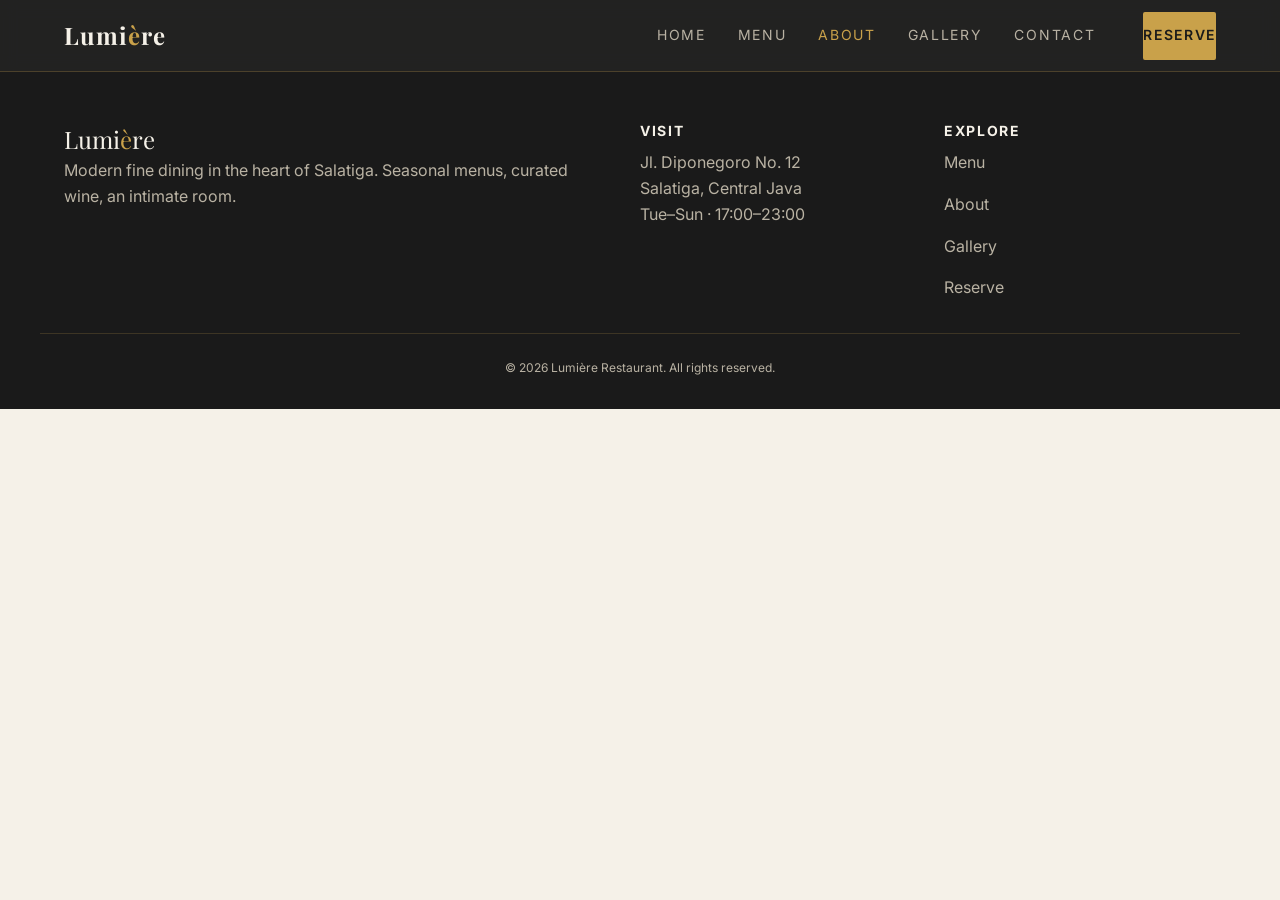
==== about.html @ 9eb80b6d "Initial commit: Lumiere restaurant website" ====
<!DOCTYPE html>
<html lang="en">

<head>
  <meta charset="UTF-8">
  <meta name="viewport" content="width=device-width, initial-scale=1">
  <title>About — Lumiere</title>
  <meta name="description" content="About Lumière: our story, our chef, and our values.">
  <link rel="preconnect" href="https://fonts.googleapis.com">
  <link rel="preconnect" href="https://fonts.gstatic.com" crossorigin>
  <link
    href="https://fonts.googleapis.com/css2?family=Playfair+Display:wght@500;600;700&family=Inter:wght@400;500;600&display=swap"
    rel="stylesheet">
  <link rel="stylesheet" href="css/about.css">
</head>

<body>
  <a class="skip-link" href="#main">Skip to content</a>
  <header class="nav" data-open="false">
    <div class="container nav__inner">
      <a class="nav__brand" href="index.html">Lumi<span>è</span>re</a>
      <button class="nav__toggle" aria-label="Toggle navigation" aria-expanded="false" aria-controls="nav-links">
        <span></span><span></span><span></span>
      </button>
      <nav id="nav-links" class="nav__links" aria-label="Primary">
        <a href="index.html">Home</a>
        <a href="menu.html">Menu</a>
        <a href="about.html">About</a>
        <a href="gallery.html">Gallery</a>
        <a href="contact.html">Contact</a>
        <a class="btn btn--primary" href="reservation.html">Reserve</a>
      </nav>
    </div>
  </header>

  <main id="main">
  </main>

  <footer class="footer">
    <div class="container footer__grid">
      <div>
        <p class="footer__brand">Lumi<span>è</span>re</p>
        <p>Modern fine dining in the heart of Salatiga. Seasonal menus, curated wine, an intimate room.</p>
      </div>
      <div>
        <h4>Visit</h4>
        <p>Jl. Diponegoro No. 12<br>Salatiga, Central Java</p>
        <p>Tue–Sun · 17:00–23:00</p>
      </div>
      <div>
        <h4>Explore</h4>
        <ul class="stack">
          <li><a href="menu.html">Menu</a></li>
          <li><a href="about.html">About</a></li>
          <li><a href="gallery.html">Gallery</a></li>
          <li><a href="reservation.html">Reserve</a></li>
        </ul>
      </div>
    </div>
    <div class="container footer__bottom">
      <p>© <span id="year">2026</span> Lumière Restaurant. All rights reserved.</p>
    </div>
  </footer>

  <script src="js/main.js"></script>
</body>

</html>
---- css/about.css ----
:root {
  /* Color */
  --charcoal: #1a1a1a;
  --charcoal-90: #262626;
  --charcoal-80: #333333;
  --gold: #c9a14a;
  --gold-dark: #a8842f;
  --cream: #f5f1e8;
  --cream-dark: #e8e1d0;
  --white: #ffffff;
  --text: #1a1a1a;
  --text-muted: #5c5751;
  --text-on-dark: #f5f1e8;
  --text-on-dark-muted: #b9b2a3;
  --error: #b3261e;
  --success: #2e7d32;
  --border: #d8d0bf;

  /* Type scale */
  --fs-12: 0.75rem;
  --fs-14: 0.875rem;
  --fs-16: 1rem;
  --fs-18: 1.125rem;
  --fs-24: 1.5rem;
  --fs-32: 2rem;
  --fs-48: clamp(2.25rem, 6vw, 3rem);
  --fs-hero: clamp(2.75rem, 9vw, 4.5rem);

  /* Spacing (8pt rhythm) */
  --sp-1: 0.5rem;
  --sp-2: 1rem;
  --sp-3: 1.5rem;
  --sp-4: 2rem;
  --sp-6: 3rem;
  --sp-8: 4rem;
  --sp-12: 6rem;

  /* Misc */
  --radius: 4px;
  --maxw: 1200px;
  --nav-h: 72px;
  --shadow-sm: 0 1px 3px rgba(26, 26, 26, .08);
  --shadow-md: 0 8px 24px rgba(26, 26, 26, .12);
  --ease: cubic-bezier(.2, .7, .3, 1);
  --dur: 220ms;
}

*,
*::before,
*::after {
  box-sizing: border-box;
  margin: 0;
  padding: 0;
}

html {
  scroll-behavior: smooth;
  -webkit-text-size-adjust: 100%;
}

@media (prefers-reduced-motion: reduce) {
  html {
    scroll-behavior: auto;
  }

  *,
  *::before,
  *::after {
    animation-duration: .01ms !important;
    transition-duration: .01ms !important;
  }
}

img {
  max-width: 100%;
  height: auto;
  display: block;
}

a {
  color: inherit;
  text-decoration: none;
}

button {
  font: inherit;
  cursor: pointer;
  border: none;
  background: none;
}

ul {
  list-style: none;
}

body {
  font-family: 'Inter', system-ui, sans-serif;
  font-size: var(--fs-16);
  line-height: 1.6;
  color: var(--text);
  background: var(--cream);
  -webkit-font-smoothing: antialiased;
}

h1,
h2,
h3,
.display {
  font-family: 'Playfair Display', Georgia, serif;
  font-weight: 600;
  line-height: 1.15;
  color: var(--charcoal);
}

h1 {
  font-size: var(--fs-48);
}

h2 {
  font-size: var(--fs-32);
}

h3 {
  font-size: var(--fs-24);
}

.eyebrow {
  font-size: var(--fs-12);
  letter-spacing: .22em;
  text-transform: uppercase;
  color: var(--gold-dark);
  font-weight: 600;
}

.lead {
  font-size: var(--fs-18);
  color: var(--text-muted);
  max-width: 60ch;
}

.container {
  width: 100%;
  max-width: var(--maxw);
  margin: 0 auto;
  padding: 0 var(--sp-3);
}

.section {
  padding: var(--sp-8) 0;
}

.section--tight {
  padding: var(--sp-6) 0;
}

.text-center {
  text-align: center;
}

.stack > * + * {
  margin-top: var(--sp-2);
}

.section-head {
  max-width: 60ch;
  margin: 0 auto var(--sp-6);
  text-align: center;
}

.section-head .eyebrow {
  display: block;
  margin-bottom: var(--sp-1);
}

.btn {
  display: inline-flex;
  align-items: center;
  justify-content: center;
  gap: .5rem;
  min-height: 48px;
  padding: 0 var(--sp-4);
  font-size: var(--fs-14);
  font-weight: 600;
  letter-spacing: .12em;
  text-transform: uppercase;
  border-radius: 2px;
  transition:
    background var(--dur) var(--ease),
    color var(--dur) var(--ease),
    transform var(--dur) var(--ease);
}

.btn:active {
  transform: scale(.98);
}

.btn--primary {
  background: var(--gold);
  color: var(--charcoal);
}

.btn--primary:hover {
  background: var(--gold-dark);
  color: var(--white);
}

.btn--ghost {
  border: 1px solid var(--gold);
  color: var(--charcoal);
}

.btn--ghost:hover {
  background: var(--gold);
  color: var(--charcoal);
}

.btn--on-dark {
  border: 1px solid var(--text-on-dark);
  color: var(--text-on-dark);
}

.btn--on-dark:hover {
  background: var(--text-on-dark);
  color: var(--charcoal);
}

:focus-visible {
  outline: 3px solid var(--gold);
  outline-offset: 2px;
  border-radius: var(--radius);
}

.skip-link {
  position: absolute;
  left: -999px;
  top: 0;
  z-index: 2000;
  background: var(--charcoal);
  color: var(--cream);
  padding: var(--sp-1) var(--sp-2);
}

.skip-link:focus {
  left: var(--sp-2);
  top: var(--sp-2);
}

.nav {
  position: sticky;
  top: 0;
  z-index: 100;
  height: var(--nav-h);
  background: rgba(26, 26, 26, .96);
  backdrop-filter: blur(8px);
  border-bottom: 1px solid rgba(201, 161, 74, .25);
}

.nav__inner {
  display: flex;
  align-items: center;
  justify-content: space-between;
  height: 100%;
}

.nav__brand {
  font-family: 'Playfair Display', serif;
  font-size: var(--fs-24);
  font-weight: 700;
  color: var(--cream);
  letter-spacing: .04em;
}

.nav__brand span {
  color: var(--gold);
}

.nav__toggle {
  display: inline-flex;
  flex-direction: column;
  gap: 5px;
  padding: 10px;
  color: var(--cream);
}

.nav__toggle span {
  width: 26px;
  height: 2px;
  background: currentColor;
  transition:
    transform var(--dur) var(--ease),
    opacity var(--dur);
}

.nav[data-open="true"] .nav__toggle span:nth-child(1) {
  transform: translateY(7px) rotate(45deg);
}

.nav[data-open="true"] .nav__toggle span:nth-child(2) {
  opacity: 0;
}

.nav[data-open="true"] .nav__toggle span:nth-child(3) {
  transform: translateY(-7px) rotate(-45deg);
}

.nav__links {
  display: none;
}

.nav__links a {
  display: block;
  padding: var(--sp-2) 0;
  color: var(--text-on-dark-muted);
  font-size: var(--fs-14);
  letter-spacing: .12em;
  text-transform: uppercase;
  transition: color var(--dur);
}

.nav__links a:hover {
  color: var(--cream);
}

.nav__links a[aria-current="page"] {
  color: var(--gold);
}

.nav__links a.btn--primary {
  color: var(--charcoal);
  display: inline-flex;
}

.nav__links a.btn--primary:hover {
  color: var(--white);
}

/* Mobile drawer */
@media (max-width: 1023px) {
  .nav__links {
    position: fixed;
    inset: var(--nav-h) 0 auto 0;
    background: var(--charcoal);
    padding: var(--sp-2) var(--sp-3) var(--sp-4);
    border-bottom: 1px solid rgba(201, 161, 74, .25);
    transform: translateY(-12px);
    opacity: 0;
    pointer-events: none;
    transition:
      transform var(--dur) var(--ease),
      opacity var(--dur);
  }

  .nav[data-open="true"] .nav__links {
    display: block;
    transform: none;
    opacity: 1;
    pointer-events: auto;
  }

  .nav__links .btn {
    margin-top: var(--sp-2);
    width: 100%;
  }
}

@media (min-width: 1024px) {
  .nav__toggle {
    display: none;
  }

  .nav__links {
    display: flex;
    align-items: center;
    gap: var(--sp-4);
  }

  .nav__links a {
    padding: 0;
  }

  .nav__links .btn {
    margin-left: var(--sp-2);
  }
}

.footer {
  background: var(--charcoal);
  color: var(--text-on-dark-muted);
  padding: var(--sp-6) 0 var(--sp-4);
}

.footer__grid {
  display: grid;
  gap: var(--sp-4);
}

@media (min-width: 768px) {
  .footer__grid {
    grid-template-columns: 2fr 1fr 1fr;
  }
}

.footer__brand {
  font-family: 'Playfair Display', serif;
  font-size: var(--fs-24);
  color: var(--cream);
}

.footer__brand span {
  color: var(--gold);
}

.footer h4 {
  color: var(--cream);
  font-size: var(--fs-14);
  letter-spacing: .12em;
  text-transform: uppercase;
  margin-bottom: var(--sp-1);
  font-family: 'Inter', sans-serif;
}

.footer a:hover {
  color: var(--cream);
}

.footer__bottom {
  margin-top: var(--sp-4);
  padding-top: var(--sp-3);
  border-top: 1px solid rgba(201, 161, 74, .2);
  font-size: var(--fs-12);
  text-align: center;
}

.sr-only {
  position: absolute;
  width: 1px;
  height: 1px;
  padding: 0;
  margin: -1px;
  overflow: hidden;
  clip: rect(0 0 0 0);
  white-space: nowrap;
  border: 0;
}
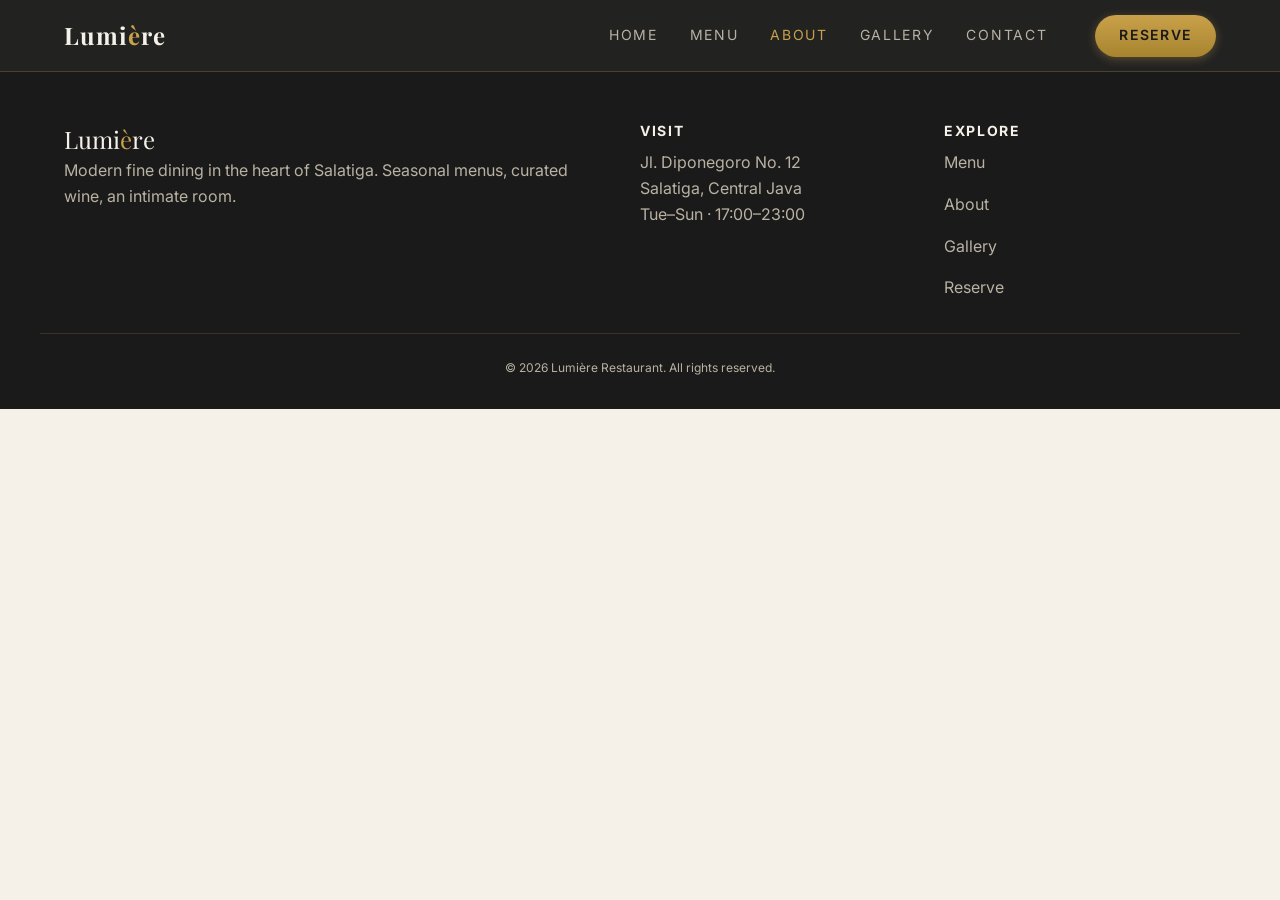
==== commit c45cfb9b: "Collapse BEM double dash/underscore to single dash, remove dead CSS Rename all `__` and `--` class/i" ====
--- a/about.html
+++ b/about.html
@@ -17,18 +17,18 @@
 <body>
   <a class="skip-link" href="#main">Skip to content</a>
   <header class="nav" data-open="false">
-    <div class="container nav__inner">
-      <a class="nav__brand" href="index.html">Lumi<span>è</span>re</a>
-      <button class="nav__toggle" aria-label="Toggle navigation" aria-expanded="false" aria-controls="nav-links">
+    <div class="container nav-inner">
+      <a class="nav-brand" href="index.html">Lumi<span>è</span>re</a>
+      <button class="nav-toggle" aria-label="Toggle navigation" aria-expanded="false" aria-controls="nav-links">
         <span></span><span></span><span></span>
       </button>
-      <nav id="nav-links" class="nav__links" aria-label="Primary">
+      <nav id="nav-links" class="nav-links" aria-label="Primary">
         <a href="index.html">Home</a>
         <a href="menu.html">Menu</a>
         <a href="about.html">About</a>
         <a href="gallery.html">Gallery</a>
         <a href="contact.html">Contact</a>
-        <a class="btn btn--primary" href="reservation.html">Reserve</a>
+        <a class="btn btn-primary" href="reservation.html">Reserve</a>
       </nav>
     </div>
   </header>
@@ -37,9 +37,9 @@
   </main>
 
   <footer class="footer">
-    <div class="container footer__grid">
+    <div class="container footer-grid">
       <div>
-        <p class="footer__brand">Lumi<span>è</span>re</p>
+        <p class="footer-brand">Lumi<span>è</span>re</p>
         <p>Modern fine dining in the heart of Salatiga. Seasonal menus, curated wine, an intimate room.</p>
       </div>
       <div>
@@ -57,7 +57,7 @@
         </ul>
       </div>
     </div>
-    <div class="container footer__bottom">
+    <div class="container footer-bottom">
       <p>© <span id="year">2026</span> Lumière Restaurant. All rights reserved.</p>
     </div>
   </footer>
--- a/css/about.css
+++ b/css/about.css
@@ -104,8 +104,7 @@
 
 h1,
 h2,
-h3,
-.display {
+h3 {
   font-family: 'Playfair Display', Georgia, serif;
   font-weight: 600;
   line-height: 1.15;
@@ -122,20 +121,6 @@
 
 h3 {
   font-size: var(--fs-24);
-}
-
-.eyebrow {
-  font-size: var(--fs-12);
-  letter-spacing: .22em;
-  text-transform: uppercase;
-  color: var(--gold-dark);
-  font-weight: 600;
-}
-
-.lead {
-  font-size: var(--fs-18);
-  color: var(--text-muted);
-  max-width: 60ch;
 }
 
 .container {
@@ -145,31 +130,8 @@
   padding: 0 var(--sp-3);
 }
 
-.section {
-  padding: var(--sp-8) 0;
-}
-
-.section--tight {
-  padding: var(--sp-6) 0;
-}
-
-.text-center {
-  text-align: center;
-}
-
 .stack > * + * {
   margin-top: var(--sp-2);
-}
-
-.section-head {
-  max-width: 60ch;
-  margin: 0 auto var(--sp-6);
-  text-align: center;
-}
-
-.section-head .eyebrow {
-  display: block;
-  margin-bottom: var(--sp-1);
 }
 
 .btn {
@@ -194,34 +156,14 @@
   transform: scale(.98);
 }
 
-.btn--primary {
+.btn-primary {
   background: var(--gold);
   color: var(--charcoal);
 }
 
-.btn--primary:hover {
+.btn-primary:hover {
   background: var(--gold-dark);
   color: var(--white);
-}
-
-.btn--ghost {
-  border: 1px solid var(--gold);
-  color: var(--charcoal);
-}
-
-.btn--ghost:hover {
-  background: var(--gold);
-  color: var(--charcoal);
-}
-
-.btn--on-dark {
-  border: 1px solid var(--text-on-dark);
-  color: var(--text-on-dark);
-}
-
-.btn--on-dark:hover {
-  background: var(--text-on-dark);
-  color: var(--charcoal);
 }
 
 :focus-visible {
@@ -255,14 +197,14 @@
   border-bottom: 1px solid rgba(201, 161, 74, .25);
 }
 
-.nav__inner {
+.nav-inner {
   display: flex;
   align-items: center;
   justify-content: space-between;
   height: 100%;
 }
 
-.nav__brand {
+.nav-brand {
   font-family: 'Playfair Display', serif;
   font-size: var(--fs-24);
   font-weight: 700;
@@ -270,11 +212,11 @@
   letter-spacing: .04em;
 }
 
-.nav__brand span {
+.nav-brand span {
   color: var(--gold);
 }
 
-.nav__toggle {
+.nav-toggle {
   display: inline-flex;
   flex-direction: column;
   gap: 5px;
@@ -282,7 +224,7 @@
   color: var(--cream);
 }
 
-.nav__toggle span {
+.nav-toggle span {
   width: 26px;
   height: 2px;
   background: currentColor;
@@ -291,23 +233,23 @@
     opacity var(--dur);
 }
 
-.nav[data-open="true"] .nav__toggle span:nth-child(1) {
+.nav[data-open="true"] .nav-toggle span:nth-child(1) {
   transform: translateY(7px) rotate(45deg);
 }
 
-.nav[data-open="true"] .nav__toggle span:nth-child(2) {
+.nav[data-open="true"] .nav-toggle span:nth-child(2) {
   opacity: 0;
 }
 
-.nav[data-open="true"] .nav__toggle span:nth-child(3) {
+.nav[data-open="true"] .nav-toggle span:nth-child(3) {
   transform: translateY(-7px) rotate(-45deg);
 }
 
-.nav__links {
+.nav-links {
   display: none;
 }
 
-.nav__links a {
+.nav-links a {
   display: block;
   padding: var(--sp-2) 0;
   color: var(--text-on-dark-muted);
@@ -317,26 +259,38 @@
   transition: color var(--dur);
 }
 
-.nav__links a:hover {
-  color: var(--cream);
-}
-
-.nav__links a[aria-current="page"] {
+.nav-links a:hover {
+  color: var(--cream);
+}
+
+.nav-links a[aria-current="page"] {
   color: var(--gold);
 }
 
-.nav__links a.btn--primary {
+.nav-links a.btn-primary {
   color: var(--charcoal);
   display: inline-flex;
-}
-
-.nav__links a.btn--primary:hover {
-  color: var(--white);
+  min-height: 42px;
+  padding: 0 var(--sp-3);
+  border-radius: 999px;
+  background: linear-gradient(180deg, var(--gold), var(--gold-dark));
+  box-shadow: 0 2px 10px rgba(201, 161, 74, .35);
+  transition:
+    background var(--dur) var(--ease),
+    box-shadow var(--dur) var(--ease),
+    transform var(--dur) var(--ease);
+}
+
+.nav-links a.btn-primary:hover {
+  color: var(--charcoal);
+  background: linear-gradient(180deg, #d9b25e, var(--gold));
+  box-shadow: 0 4px 16px rgba(201, 161, 74, .5);
+  transform: translateY(-1px);
 }
 
 /* Mobile drawer */
 @media (max-width: 1023px) {
-  .nav__links {
+  .nav-links {
     position: fixed;
     inset: var(--nav-h) 0 auto 0;
     background: var(--charcoal);
@@ -350,35 +304,35 @@
       opacity var(--dur);
   }
 
-  .nav[data-open="true"] .nav__links {
+  .nav[data-open="true"] .nav-links {
     display: block;
     transform: none;
     opacity: 1;
     pointer-events: auto;
   }
 
-  .nav__links .btn {
+  .nav-links .btn {
     margin-top: var(--sp-2);
     width: 100%;
   }
 }
 
 @media (min-width: 1024px) {
-  .nav__toggle {
+  .nav-toggle {
     display: none;
   }
 
-  .nav__links {
+  .nav-links {
     display: flex;
     align-items: center;
     gap: var(--sp-4);
   }
 
-  .nav__links a {
+  .nav-links a {
     padding: 0;
   }
 
-  .nav__links .btn {
+  .nav-links .btn {
     margin-left: var(--sp-2);
   }
 }
@@ -389,24 +343,24 @@
   padding: var(--sp-6) 0 var(--sp-4);
 }
 
-.footer__grid {
+.footer-grid {
   display: grid;
   gap: var(--sp-4);
 }
 
 @media (min-width: 768px) {
-  .footer__grid {
+  .footer-grid {
     grid-template-columns: 2fr 1fr 1fr;
   }
 }
 
-.footer__brand {
+.footer-brand {
   font-family: 'Playfair Display', serif;
   font-size: var(--fs-24);
   color: var(--cream);
 }
 
-.footer__brand span {
+.footer-brand span {
   color: var(--gold);
 }
 
@@ -423,7 +377,7 @@
   color: var(--cream);
 }
 
-.footer__bottom {
+.footer-bottom {
   margin-top: var(--sp-4);
   padding-top: var(--sp-3);
   border-top: 1px solid rgba(201, 161, 74, .2);
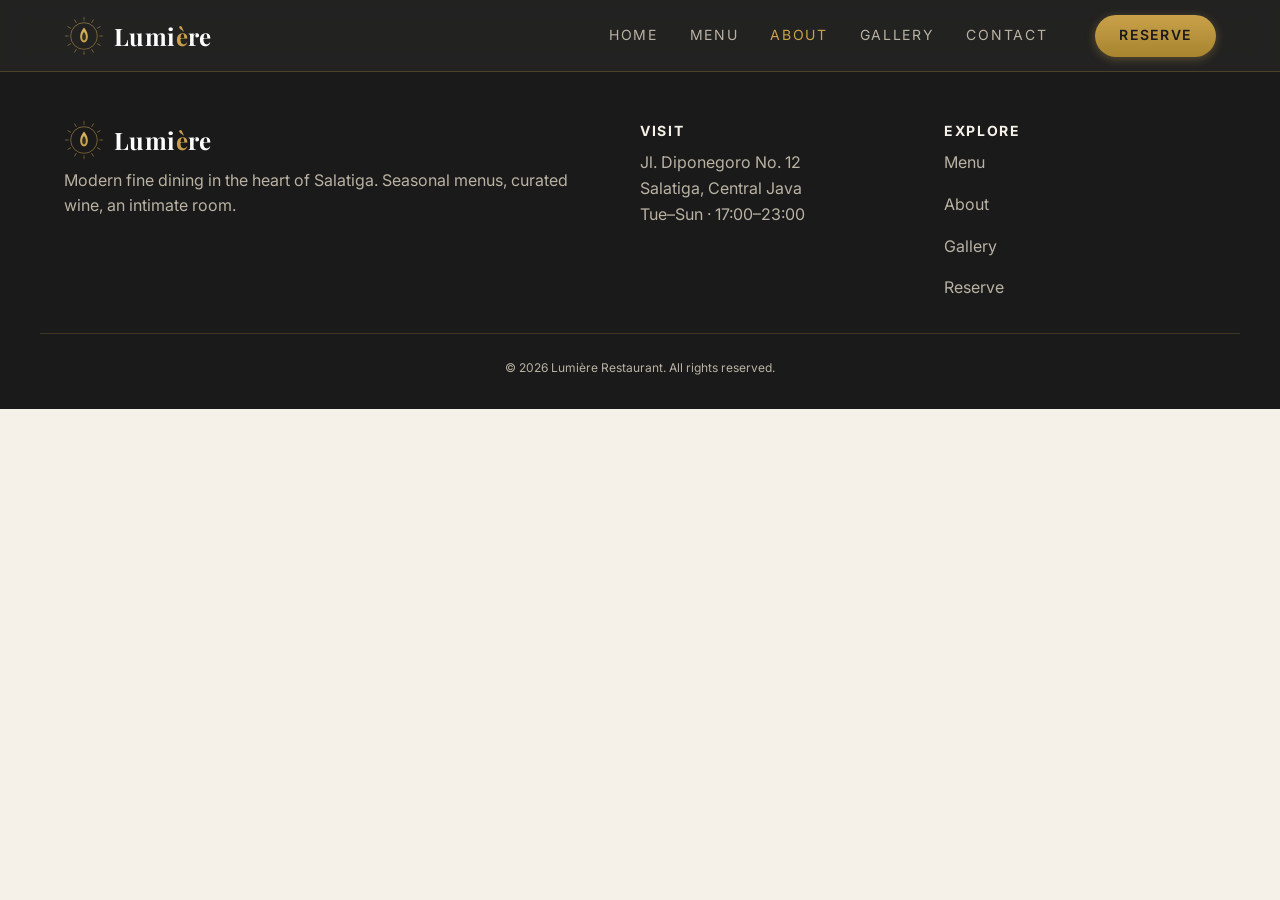
==== commit fc04a23e: "Add logo emblem + wordmark lockup to nav and footer Place gold logo-mark emblem beside white "Lumièr" ====
--- a/about.html
+++ b/about.html
@@ -11,6 +11,7 @@
   <link
     href="https://fonts.googleapis.com/css2?family=Playfair+Display:wght@500;600;700&family=Inter:wght@400;500;600&display=swap"
     rel="stylesheet">
+  <link rel="icon" type="image/svg+xml" href="assets/logo-mark.svg">
   <link rel="stylesheet" href="css/about.css">
 </head>
 
@@ -18,7 +19,7 @@
   <a class="skip-link" href="#main">Skip to content</a>
   <header class="nav" data-open="false">
     <div class="container nav-inner">
-      <a class="nav-brand" href="index.html">Lumi<span>è</span>re</a>
+      <a class="nav-brand" href="index.html"><img class="brand-mark" src="assets/logo-mark.svg" alt="" width="32" height="32"><span class="brand-text"><span class="brand-word">Lumi<span>è</span>re</span></span></a>
       <button class="nav-toggle" aria-label="Toggle navigation" aria-expanded="false" aria-controls="nav-links">
         <span></span><span></span><span></span>
       </button>
@@ -39,7 +40,7 @@
   <footer class="footer">
     <div class="container footer-grid">
       <div>
-        <p class="footer-brand">Lumi<span>è</span>re</p>
+        <p class="footer-brand"><img class="brand-mark" src="assets/logo-mark.svg" alt="" width="32" height="32"><span class="brand-text"><span class="brand-word">Lumi<span>è</span>re</span></span></p>
         <p>Modern fine dining in the heart of Salatiga. Seasonal menus, curated wine, an intimate room.</p>
       </div>
       <div>
--- a/css/about.css
+++ b/css/about.css
@@ -396,3 +396,36 @@
   white-space: nowrap;
   border: 0;
 }
+
+
+
+/* Logo lockup: emblem + wordmark + tagline */
+.nav-brand,
+.footer-brand {
+  display: inline-flex;
+  align-items: center;
+  gap: .6rem;
+}
+.nav-brand .brand-mark,
+.footer-brand .brand-mark {
+  width: 40px;
+  height: 40px;
+  flex-shrink: 0;
+}
+.brand-text {
+  display: inline-flex;
+  flex-direction: column;
+  line-height: 1;
+}
+.nav-brand .brand-word,
+.footer-brand .brand-word {
+  font-family: 'Playfair Display', serif;
+  font-size: var(--fs-24);
+  font-weight: 700;
+  letter-spacing: .02em;
+  color: #fff;
+}
+.nav-brand .brand-word span,
+.footer-brand .brand-word span {
+  color: var(--gold);
+}
